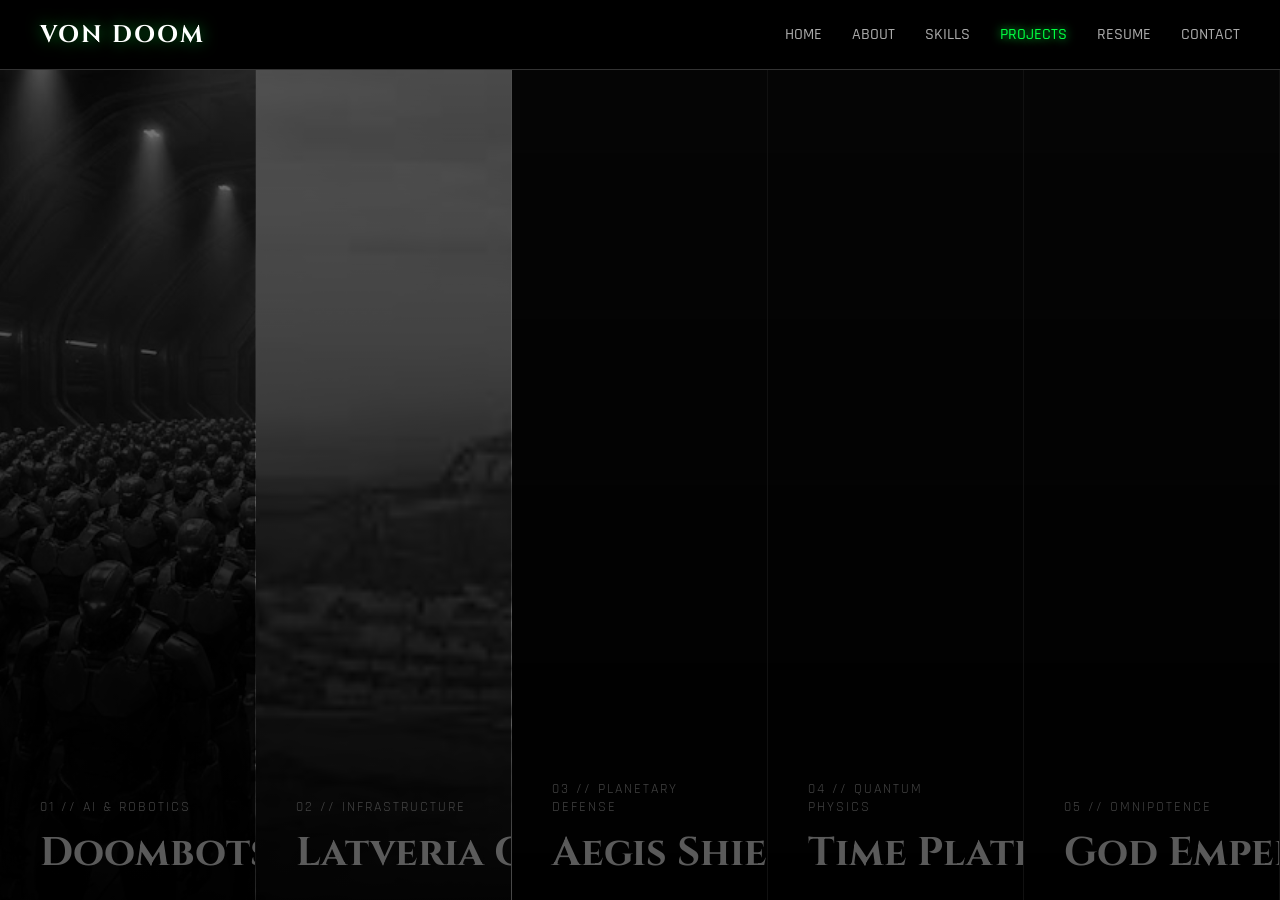
==== projects.html @ 55867f4a "Initial commit: Portfolio website files" ====
<!DOCTYPE html>
<html lang="en">
<head>
    <meta charset="UTF-8">
    <title>Dr. Doom | Project Archive</title>
    <link rel="stylesheet" href="style.css">
</head>
<body>
    <nav>
        <a href="index.html" class="brand">Von Doom</a>
        <div class="nav-links">
            <a href="index.html">Home</a>
            <a href="about.html">About</a>
            <a href="skills.html">Skills</a>
            <a href="projects.html" class="active">Projects</a>
            <a href="resume.html">Resume</a>
            <a href="contact.html">Contact</a>
        </div>
    </nav>

    <div class="gallery-container">
        <div class="panel" style="background-image: url('images/robot_army.jpg');">
            <div class="panel-content">
                <span class="panel-num">01 // AI & ROBOTICS</span>
                <h2 class="panel-title">Doombots</h2>
                <div class="details">
                    <span class="source-cite">SOURCE: FANTASTIC FOUR (STAN LEE ERA)</span>
                    <p class="description">Mass-produced robotic duplicates featuring AI capable of independent decision-making. Deployed for strategic deception, warfare, and automated governance.</p>
                    <div class="safe-phrase">"Inspired by Doom’s autonomous Doombot program as depicted in Fantastic Four comics."</div>
                </div>
            </div>
        </div>

        <div class="panel" style="background-image: url('images/latveria.jpg');">
            <div class="panel-content">
                <span class="panel-num">02 // INFRASTRUCTURE</span>
                <h2 class="panel-title">Latveria OS</h2>
                <div class="details">
                    <span class="source-cite">SOURCE: BOOKS OF DOOM (2005)</span>
                    <p class="description">A sovereign nation modernized into a technological utopia. Features fully automated systems, absolute energy control, and a zero-waste economy.</p>
                    <div class="safe-phrase">"Based on Doom’s transformation of Latveria into a technologically sovereign nation."</div>
                </div>
            </div>
        </div>

        <div class="panel" style="background-image: url('images/shielded_planet.jpg');">
            <div class="panel-content">
                <span class="panel-num">03 // PLANETARY DEFENSE</span>
                <h2 class="panel-title">Aegis Shields</h2>
                <div class="details">
                    <span class="source-cite">SOURCE: INFAMOUS IRON MAN</span>
                    <p class="description">Dimensional shields and reality anchors designed to protect national borders from extraterrestrial and mystical threats.</p>
                    <div class="safe-phrase">"Concept inspired by Doom’s dimensional and planetary defense mechanisms in Marvel canon."</div>
                </div>
            </div>
        </div>

        <div class="panel" style="background-image: url('images/command_center.jpg');">
            <div class="panel-content">
                <span class="panel-num">04 // QUANTUM PHYSICS</span>
                <h2 class="panel-title">Time Platform</h2>
                <div class="details">
                    <span class="source-cite">SOURCE: FANTASTIC FOUR #5</span>
                    <p class="description">Theoretical devices for temporal navigation and multiversal observation, allowing for the study of alternate timelines without paradox creation.</p>
                    <div class="safe-phrase">"A theoretical system inspired by Doom’s time and reality manipulation experiments."</div>
                </div>
            </div>
        </div>

        <div class="panel" style="background-image: url('images/shielded_planet.jpg');">
            <div class="panel-content">
                <span class="panel-num">05 // OMNIPOTENCE</span>
                <h2 class="panel-title">God Emperor</h2>
                <div class="details">
                    <span class="source-cite">SOURCE: SECRET WARS (2015)</span>
                    <p class="description">The ultimate achievement: Controlling reality itself to preserve existence. Governing multiple universes via Battleworld architecture.</p>
                    <div class="safe-phrase">"A speculative project inspired by Doom’s reality reconstruction during Secret Wars."</div>
                </div>
            </div>
        </div>
    </div>
</body>
</html>
---- style.css ----
/* =========================================
   GLOBAL IMPORTS & VARIABLES
   ========================================= */
@import url('https://fonts.googleapis.com/css2?family=Cinzel:wght@400;700&family=Rajdhani:wght@300;500;700&display=swap');

:root {
    --doom-green: #00ff41;
    --doom-dark: #050505;
    --doom-gray: #1a1a1a;
    --text-main: #ffffff;
    --font-regal: 'Cinzel', serif;       
    --font-tech: 'Rajdhani', sans-serif; 
}

/* =========================================
   GLOBAL RESET & BODY
   ========================================= */
* {
    box-sizing: border-box;
    margin: 0;
    padding: 0;
}

body {
    background-color: var(--doom-dark);
    color: var(--text-main);
    font-family: var(--font-tech);
    overflow-x: hidden;
    min-height: 100vh;
}

/* =========================================
   NAVIGATION (Shared)
   ========================================= */
nav {
    position: fixed;
    top: 0;
    width: 100%;
    height: 70px;
    display: flex;
    align-items: center;
    justify-content: space-between;
    padding: 0 40px;
    box-sizing: border-box;
    background: rgba(0,0,0,0.9);
    z-index: 1000;
    border-bottom: 1px solid #333;
    backdrop-filter: blur(5px);
}

.brand {
    color: #fff;
    text-decoration: none;
    font-weight: bold;
    font-size: 1.5rem;
    text-transform: uppercase;
    font-family: var(--font-regal);
    letter-spacing: 2px;
    text-shadow: 0 0 15px rgba(0, 255, 65, 0.5);
}

.nav-links {
    display: flex;
    gap: 30px;
}

.nav-links a {
    color: #aaa;
    text-decoration: none;
    font-size: 1rem;
    transition: color 0.3s;
    text-transform: uppercase;
    font-weight: 500;
    font-family: var(--font-tech);
}

.nav-links a:hover, .nav-links a.active {
    color: var(--doom-green);
    text-shadow: 0 0 10px var(--doom-green);
}

@media (max-width: 768px) {
    .nav-links { display: none; }
    nav { padding: 0 1rem; }
}

/* =========================================
   HOME PAGE 
   ========================================= */
.page-container {
    position: relative;
    height: 100vh;
    width: 100%;
    display: flex;
    align-items: center;
    padding-left: 10%;
}

.bg-layer {
    position: absolute;
    inset: 0;
    background-size: cover;
    background-position: center;
    opacity: 0.5;
    z-index: -1;
    filter: grayscale(30%) contrast(1.2);
}

.content-box {
    position: relative;
    z-index: 2;
    max-width: 600px;
}

.content-box h1 {
    font-family: var(--font-regal);
    font-size: 5rem;
    line-height: 0.9;
    margin: 10px 0 20px 0;
    text-transform: uppercase;
    text-shadow: 0 0 20px rgba(0,0,0,0.8);
}

.content-box p {
    font-size: 1.2rem;
    color: #ccc;
    margin-bottom: 30px;
    max-width: 500px;
}

.btn {
    display: inline-block;
    padding: 15px 30px;
    border: 1px solid var(--doom-green);
    color: var(--doom-green);
    text-decoration: none;
    text-transform: uppercase;
    font-weight: bold;
    letter-spacing: 2px;
    transition: 0.3s;
    font-family: var(--font-regal);
    background: rgba(0,0,0,0.5);
}

.btn:hover {
    background: var(--doom-green);
    color: #000;
    box-shadow: 0 0 20px var(--doom-green);
}

/* =========================================
   ABOUT PAGE 
   ========================================= */
.main-container {
    display: grid;
    grid-template-columns: 50% 50%;
    height: 100vh;
    width: 100%;
    padding-top: 70px;
    position: relative;
}

.content-side {
    padding: 4rem 4rem 8rem 6rem;
    overflow-y: auto;
    background: linear-gradient(90deg, #000 0%, #0a0a0a 100%);
    position: relative;
    z-index: 2;
    scrollbar-width: thin;
    scrollbar-color: var(--doom-green) #111;
}

.content-side::-webkit-scrollbar { width: 6px; }
.content-side::-webkit-scrollbar-track { background: #000; }
.content-side::-webkit-scrollbar-thumb { background: var(--doom-green); }

.content-side h1 {
    font-family: var(--font-regal);
    font-size: 3.5rem;
    color: var(--doom-green);
    margin-bottom: 0.5rem;
    line-height: 1;
    text-shadow: 0 0 10px rgba(0, 255, 65, 0.3);
}

.content-side h2 {
    font-family: var(--font-regal);
    font-size: 1.8rem;
    color: #fff;
    margin-top: 4rem;
    margin-bottom: 2rem;
    border-bottom: 1px solid #333;
    padding-bottom: 10px;
    display: inline-block;
}

.subtitle {
    font-size: 1.2rem;
    color: #888;
    letter-spacing: 4px;
    text-transform: uppercase;
    margin-bottom: 3rem;
    display: block;
}

.quote-box {
    border-left: 3px solid var(--doom-green);
    padding-left: 20px;
    margin: 2rem 0;
    font-style: italic;
    color: #fff;
    font-family: var(--font-regal);
    font-size: 1.2rem;
}

/* Timeline */
.timeline {
    position: relative;
    margin-left: 10px;
    padding-left: 30px;
    border-left: 2px solid rgba(0, 255, 65, 0.3);
}

.time-event {
    position: relative;
    margin-bottom: 40px;
    padding: 20px;
    background: rgba(255, 255, 255, 0.03);
    border: 1px solid rgba(255, 255, 255, 0.1);
    transition: all 0.3s ease;
}

.time-event:hover {
    transform: translateX(10px);
    background: rgba(0, 255, 65, 0.05);
    border-color: var(--doom-green);
}

.time-event::before {
    content: '';
    position: absolute;
    left: -37px;
    top: 25px;
    width: 12px;
    height: 12px;
    background: #111;
    border: 2px solid var(--doom-green);
    border-radius: 50%;
    box-shadow: 0 0 10px var(--doom-green);
    transition: 0.3s;
}

.time-event:hover::before {
    background: var(--doom-green);
    box-shadow: 0 0 20px var(--doom-green);
}

.time-year {
    font-family: var(--font-regal);
    font-size: 1.5rem;
    color: var(--doom-green);
    margin-bottom: 5px;
}

.time-title {
    font-size: 1.1rem;
    font-weight: bold;
    text-transform: uppercase;
    color: #fff;
    margin-bottom: 10px;
}

.time-desc {
    font-size: 0.95rem;
    color: #aaa;
    line-height: 1.5;
}

.image-side {
    position: relative;
    width: 100%;
    height: 100%;
    overflow: hidden;
    background-color: #000;
}

.character-layer {
    position: absolute;
    inset: 0;
    background-size: cover;
    background-position: top center;
    z-index: 1;
    mask-image: linear-gradient(to right, transparent 0%, black 20%);
    -webkit-mask-image: linear-gradient(to right, transparent 0%, black 20%);
}

@media (max-width: 900px) {
    .main-container { grid-template-columns: 1fr; display: block; overflow-y: auto;}
    .content-side { padding: 2rem; }
    .image-side { height: 40vh; min-height: 300px; }
}

/* =========================================
   PROJECTS PAGE 
   ========================================= */
.gallery-container {
    display: flex;
    width: 100vw;
    height: 100vh;
    padding-top: 70px;
    box-sizing: border-box;
}

.panel {
    position: relative;
    flex: 1;
    background-size: cover;
    background-position: center;
    background-repeat: no-repeat;
    cursor: pointer;
    transition: flex 0.8s cubic-bezier(0.25, 1, 0.5, 1), filter 0.5s ease;
    filter: grayscale(100%) brightness(0.5);
    border-right: 1px solid rgba(255, 255, 255, 0.1);
    overflow: hidden;
    display: flex;
    align-items: flex-end;
}

.panel:hover {
    flex: 10;
    filter: grayscale(0%) brightness(1);
}

.panel::before {
    content: '';
    position: absolute; inset: 0;
    background: linear-gradient(to top, rgba(0,0,0,0.95) 0%, rgba(0,0,0,0.6) 40%, transparent 100%);
    z-index: 1;
}

.panel-content {
    position: relative;
    z-index: 2;
    padding: 40px;
    width: 100%;
    opacity: 0.7;
    transition: 0.5s;
    transform: translateY(20px);
    box-sizing: border-box;
}

.panel:hover .panel-content {
    opacity: 1;
    transform: translateY(0);
}

.panel-num {
    font-family: var(--font-tech);
    color: var(--doom-green);
    font-size: 0.9rem;
    letter-spacing: 2px;
    margin-bottom: 10px;
    display: block;
}

.panel-title {
    font-family: var(--font-regal);
    font-size: 2.5rem;
    color: #fff;
    margin: 0;
    white-space: nowrap;
    transition: 0.3s;
}

.details {
    max-height: 0;
    opacity: 0;
    overflow: hidden;
    transition: all 0.8s ease 0.1s;
    width: 80%;
}

.panel:hover .details {
    max-height: 500px;
    opacity: 1;
    margin-top: 20px;
}

.source-cite {
    font-family: var(--font-tech);
    color: #888;
    font-size: 0.8rem;
    border-left: 2px solid var(--doom-green);
    padding-left: 10px;
    margin-bottom: 15px;
    display: block;
}

.safe-phrase {
    font-style: italic;
    color: var(--doom-green);
    font-size: 0.9rem;
    background: rgba(0, 255, 65, 0.05);
    padding: 10px;
    border: 1px solid rgba(0, 255, 65, 0.2);
}

@media (max-width: 768px) {
    .gallery-container { flex-direction: column; }
    .panel { width: 100%; height: auto; }
    .panel:hover { flex: 5; }
}

/* =========================================
   SKILLS PAGE 
   ========================================= */
.hud-container {
    display: flex;
    height: 100vh;
    width: 100%;
    padding-top: 60px;
    background-color: #000;
    overflow: hidden;
    position: relative;
}

.hud-bg {
    position: absolute; inset: 0;
    background-size: cover;
    background-position: center;
    opacity: 0.2;
    z-index: 0;
    pointer-events: none;
}

.hud-interface {
    display: grid;
    grid-template-columns: 1fr 1fr;
    width: 100%;
    max-width: 1600px;
    margin: 0 auto;
    z-index: 2;
    padding: 2rem;
    gap: 4rem;
    align-items: center;
}

/* Circle Cards */
.circle-cluster {
    display: flex;
    flex-wrap: wrap;
    gap: 40px;
    justify-content: center;
    perspective: 1000px;
}

.circle-card {
    width: 250px; 
    height: 250px;
    position: relative;
    cursor: pointer;
    border-radius: 50%;
}

.card-inner {
    position: relative;
    width: 100%;
    height: 100%;
    text-align: center;
    transition: transform 0.8s;
    transform-style: preserve-3d;
    border-radius: 50%;
}

.circle-card.flipped .card-inner { transform: rotateY(180deg); }

.card-front, .card-back {
    position: absolute;
    width: 100%;
    height: 100%;
    -webkit-backface-visibility: hidden;
    backface-visibility: hidden;
    border-radius: 50%;
    overflow: hidden;
    border: 2px solid var(--doom-green);
    box-shadow: 0 0 15px rgba(0, 255, 65, 0.3);
}

.card-front {
    background-color: #000;
    transform: rotateY(0deg);
    display: flex;
    align-items: center;
    justify-content: center;
}

.card-img {
    width: 100%;
    height: 100%;
    object-fit: cover;
    filter: brightness(0.6);
    transition: transform 0.5s;
}

.circle-card:hover .card-img {
    transform: scale(1.1);
    filter: brightness(0.9);
}

.card-label {
    position: absolute;
    z-index: 2;
    background: rgba(0,0,0,0.85);
    padding: 8px 18px;
    color: var(--doom-green);
    font-family: var(--font-regal);
    font-weight: bold;
    text-transform: uppercase;
    font-size: 0.9rem;
    border: 1px solid var(--doom-green);
    letter-spacing: 1px;
}

.card-back {
    background-color: #111;
    transform: rotateY(180deg);
    background-image: radial-gradient(circle, #1a2a1a 0%, #000 100%);
    display: flex;
    flex-direction: column;
    justify-content: center;
    align-items: center;
    padding: 30px;
    box-sizing: border-box;
}

.card-back h3 {
    margin: 0 0 10px 0;
    color: var(--doom-green);
    font-size: 1.2rem;
    font-family: var(--font-regal);
    text-transform: uppercase;
    border-bottom: 1px solid #333;
    padding-bottom: 5px;
}

/* Data Panel */
.data-panel {
    background: rgba(0, 0, 0, 0.85);
    border: 1px solid #333;
    border-left: 4px solid var(--doom-green);
    padding: 2.5rem;
    position: relative;
    backdrop-filter: blur(10px);
}

.data-panel::after {
    content: ''; position: absolute; top: -1px; right: -1px; width: 30px; height: 30px;
    border-top: 2px solid var(--doom-green);
    border-right: 2px solid var(--doom-green);
}

.data-panel h2 {
    font-family: var(--font-regal);
    letter-spacing: 2px;
    font-size: 2rem;
    color: #fff;
    margin-bottom: 30px;
}

.skill-row { margin-bottom: 30px; }

.skill-header {
    display: flex; justify-content: space-between;
    color: #fff; text-transform: uppercase; font-size: 1.1rem; margin-bottom: 8px;
    font-family: var(--font-regal);
    letter-spacing: 1px;
}

.progress-track {
    width: 100%; height: 8px; background: #222; position: relative; overflow: hidden;
}

.progress-bar {
    height: 100%; background: var(--doom-green); width: 0%;
    box-shadow: 0 0 15px var(--doom-green);
    animation: loadBar 2s cubic-bezier(0.1, 0.7, 1.0, 0.1) forwards;
}

@keyframes loadBar { from { width: 0%; } }

@media (max-width: 1100px) {
    .hud-interface { grid-template-columns: 1fr; gap: 3rem; overflow-y: auto; display: block; height: 100%; padding-bottom: 100px; }
    .circle-cluster { margin-bottom: 40px; }
}

/* =========================================
    RESUME PAGE
   ========================================= */
.resume-paper {
    
    background: rgba(10, 15, 10, 0.65); 
    backdrop-filter: blur(15px);
    -webkit-backdrop-filter: blur(15px); 
    max-width: 800px;
    margin: 120px auto 50px;
    padding: 4rem;
    border: 1px solid rgba(0, 255, 65, 0.2);
    border-top: 3px solid var(--doom-green); 
    box-shadow: 0 20px 50px rgba(0, 0, 0, 0.8), inset 0 0 100px rgba(0, 20, 0, 0.5);
    
    position: relative;
    z-index: 2;
}

.res-header {
    border-bottom: 2px solid var(--doom-green);
    padding-bottom: 20px;
    margin-bottom: 30px;
}

.res-header h1 {
    font-family: var(--font-regal);
    font-size: 2.5rem;
}

.res-section { margin-bottom: 30px; }

.res-title {
    font-size: 1.2rem;
    color: var(--doom-green);
    margin-bottom: 10px;
    text-transform: uppercase;
    font-weight: bold;
    font-family: var(--font-regal);
}

.job-item { margin-bottom: 20px; }
.job-role { font-size: 1.1rem; font-weight: bold; color: #fff; }
.job-date { color: #666; font-size: 0.9rem; font-family: var(--font-tech); }

/* =========================================
   CONTACT PAGE
   ========================================= */
.uplink-container {
    display: flex;
    height: 100vh;
    width: 100%;
    padding-top: 70px;
}

.uplink-visual {
    flex: 1;
    background-color: #000;
    position: relative;
    overflow: hidden;
    display: flex;
    align-items: center;
    justify-content: center;
    border-right: 1px solid #333;
}

.uplink-bg-img {
    position: absolute; inset: 0;
    background-size: cover;
    background-position: center;
    opacity: 0.4;
    filter: grayscale(100%);
}

.code-scroller {
    position: absolute;
    top: 0; left: 0;
    padding: 20px;
    color: rgba(0, 255, 65, 0.3);
    font-family: var(--font-tech);
    font-size: 0.8rem;
    line-height: 1.5;
    animation: scrollUp 20s linear infinite;
}

@keyframes scrollUp { from { transform: translateY(0); } to { transform: translateY(-50%); } }

.uplink-terminal {
    flex: 1;
    background: #080808;
    padding: 4rem;
    display: flex;
    flex-direction: column;
    justify-content: center;
    position: relative;
}

.uplink-terminal h2 {
    font-family: var(--font-regal);
    font-size: 2.5rem;
    color: #fff;
    margin-bottom: 0;
}

.cmd-group { position: relative; margin-bottom: 2rem; }

.cmd-input {
    width: 100%;
    background: transparent;
    border: none;
    border-bottom: 1px solid #333;
    color: #fff;
    padding: 10px 0;
    font-family: var(--font-tech);
    font-size: 1.1rem;
    transition: 0.3s;
}

.cmd-input:focus {
    outline: none;
    border-bottom-color: var(--doom-green);
}

.cmd-label {
    position: absolute; top: -15px; left: 0;
    font-size: 0.7rem; color: var(--doom-green);
    text-transform: uppercase; letter-spacing: 2px;
}

.submit-btn {
    background: transparent;
    border: 1px solid var(--doom-green);
    color: var(--doom-green);
    padding: 15px;
    text-transform: uppercase;
    font-weight: bold;
    letter-spacing: 3px;
    cursor: pointer;
    transition: 0.3s;
    margin-top: 1rem;
    position: relative;
    overflow: hidden;
    font-family: var(--font-regal);
}

.submit-btn:hover {
    background: var(--doom-green);
    color: #000;
    box-shadow: 0 0 30px var(--doom-green);
}

.status-light {
    width: 10px; height: 10px;
    background: var(--doom-green);
    border-radius: 50%;
    display: inline-block;
    box-shadow: 0 0 10px var(--doom-green);
    margin-right: 10px;
    animation: pulse 2s infinite;
}

@keyframes pulse { 0% { opacity: 0.4; } 50% { opacity: 1; } 100% { opacity: 0.4; } }

@media (max-width: 768px) {
    .uplink-container { flex-direction: column; height: auto; }
    .uplink-visual { height: 200px; }
    .uplink-terminal { padding: 2rem; }
}
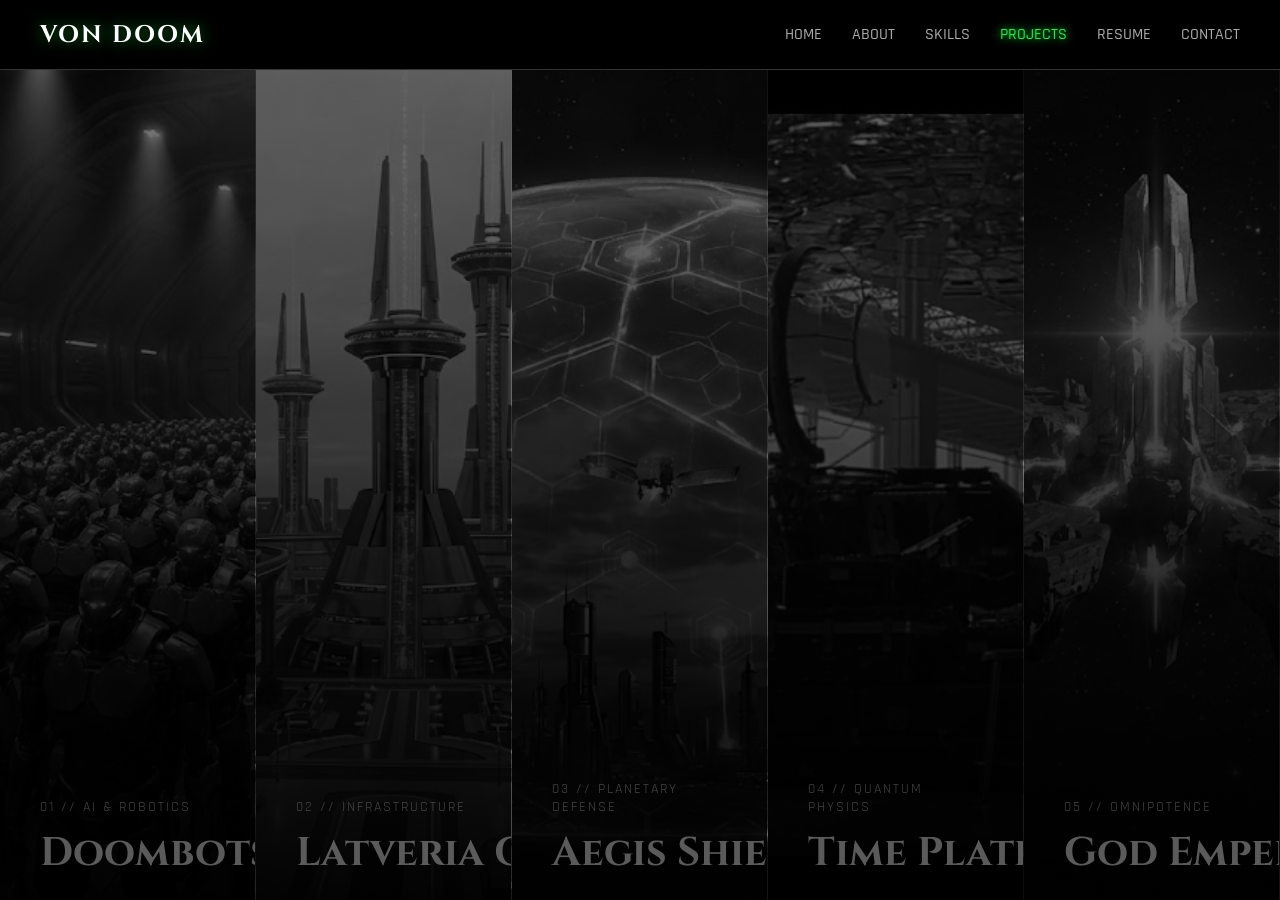
==== commit 8233f09c: "Update projects page and add new images" ====
--- a/projects.html
+++ b/projects.html
@@ -43,7 +43,7 @@
             </div>
         </div>
 
-        <div class="panel" style="background-image: url('images/shielded_planet.jpg');">
+        <div class="panel" style="background-image: url('images/SHIELDS.jpg');">
             <div class="panel-content">
                 <span class="panel-num">03 // PLANETARY DEFENSE</span>
                 <h2 class="panel-title">Aegis Shields</h2>
@@ -55,7 +55,7 @@
             </div>
         </div>
 
-        <div class="panel" style="background-image: url('images/command_center.jpg');">
+        <div class="panel" style="background-image: url('images/timeplatform.jpg');">
             <div class="panel-content">
                 <span class="panel-num">04 // QUANTUM PHYSICS</span>
                 <h2 class="panel-title">Time Platform</h2>
@@ -67,7 +67,7 @@
             </div>
         </div>
 
-        <div class="panel" style="background-image: url('images/shielded_planet.jpg');">
+        <div class="panel" style="background-image: url('images/Emperor.jpg');">
             <div class="panel-content">
                 <span class="panel-num">05 // OMNIPOTENCE</span>
                 <h2 class="panel-title">God Emperor</h2>
